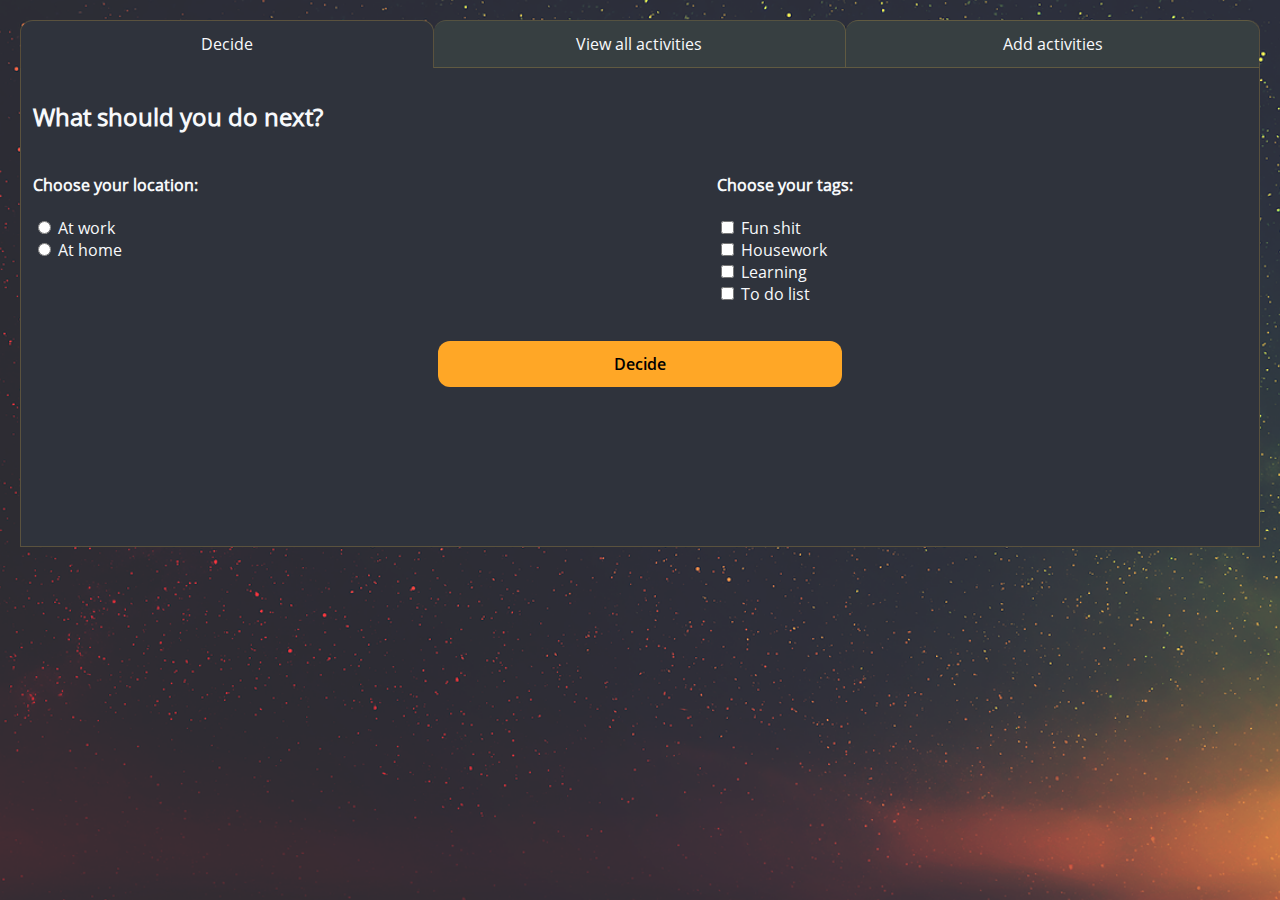
==== index.html @ 4ba5fdc9 "initial commit" ====
<!DOCTYPE html>
<html lang="en" class="secondary-bg">

<head>
    <meta charset="UTF-8">
    <meta name="viewport" content="width=device-width, initial-scale=1.0">
    <title>Document</title>
    <link rel="stylesheet" href="style.css">
</head>

<body>
<div id = "container">
    <nav>
        <ul>
            <li id="decideNavbarLi" class="navbarLi "><a href="#" class="navbarA">Decide</a>
            </li>
            <li id="viewNavbarLi" class="navbarLi "><a href="#" class="navbarA">View
                    all activities</a></li>
            <li id="addNavbarLi" class="navbarLi "><a href="#" class="navbarA">Add
                    activities</a></li>
        </ul>
    </nav>
    <div id = "decideMainDiv" class = "main coloured-border">
        <h2>What should you do next?</h2>
        <div id="locationContainer">
            <h4>Choose your location:</h4>
            <div id="locationRadiosDiv">
                <input type="radio" id="atWorkRadio" class="radios" name="location" value="atWork">
                <label for="atWork">At work</label>
                <br>
                <input type="radio" id="atHomeRadio" class="radios" name="location" value="atHome">
                <label for="atHome">At home</label><br>
            </div>
        </div>


        <div id="tagsContainer">
            <h4>Choose your tags:</h4>
            <div id="tagCheckboxesDiv">
                <input type="checkbox" id="funCheckbox" class="tagCheckboxes" name="funCheckbox" value="fun">
                <label for="fun"> Fun shit</label><br>

                <input type="checkbox" id="houseworkCheckbox" class="tagCheckboxes" name="houseworkCheckbox"
                    value="housework">
                <label for="housework"> Housework</label><br>

                <input type="checkbox" id="learningCheckbox" class="tagCheckboxes" name="learningCheckbox"
                    value="learning">
                <label for="learning"> Learning</label><br>

                <input type="checkbox" id="toDoCheckbox" class="tagCheckboxes" name="toDoCheckbox" value="toDo">
                <label for="toDo"> To do list</label><br>
            </div>
        </div>
        <br>
        <div id=decideButtonDiv>
            <button id="decideButton">Decide</button>
        </div>

        <div id="decision"><br></div>
    </div> <!--decideMainDiv-->

    <div id = "viewActivitiesMainDiv" class = "main coloured-border">
        <div id="viewActivitiesContainer">
            <h2>Your activities</h2>
            <div id = "manageActivitiesDiv">
                <button id = "goToAddActivitiesButton">Add </button>
                <button id = "editActivitiesButton">Edit </button>
                <button id = "clearButton">Clear </button>
            </div>
            <div id="allActivitiesDiv"></div>
        </div>
    </div> <!--viewActivitiesMainDiv-->

    <div id = "addActivitiesMainDiv" class = "main coloured-border">
        <div id = "addActivityDiv">
        <h2 id = "addActivityH2">Add activities</h2>
    
    
        <div id = "addActivityNameDiv">
            <label id = "addActivityNameLabel"for="addActivityNameInput">Activity name:</label>
            <input id = "addActivityNameInput" type = "text">
        </div>
        <div id = addLocationTagsContainer>
        <div id = "addLocationContainer">
            <h4 id = >Location:</h4>
            <input type="checkbox" id="addAtWorkCheckbox" class = "addLocationCheckboxes" name="addLocation" value="addAtWork">
            <label for="addAtWork">At work</label>       
            <br>
            <input type="checkbox" id="addAtHomeCheckbox" class = "addLocationCheckboxes" name="addLocation" value="addAtHome">
            <label for="addAtHome">At home</label>
            <br>
            <input type="checkbox" id="addOtherLocationCheckbox" class = "addLocationCheckboxes" name="addLocation" value="addOtherLocation">
            <label for="addOtherLocation">Other (please enter)</label>
            <input id = "addOtherLocationInput" type = "text" placeholder="e.g. outside">
        </div>
    
    
        <div id = "addTagsContainer">
            <h4>Tags:</h4>
            <input type="checkbox" id="addFunCheckbox" class = "addTagCheckboxes" name="addFunCheckbox" value="addFun">
            <label for="addFun"> Fun stuff</label><br> 
    
            <input type="checkbox" id="addHouseworkCheckbox" class = "addTagCheckboxes" name="addHouseworkCheckbox" value="addHousework">
            <label for="addHousework"> Housework</label><br> 
    
            <input type="checkbox" id="addLearningCheckbox" class = "addTagCheckboxes" name="addLearningCheckbox" value="addLearning">
            <label for="addLearning"> Learning</label><br>  
    
            <input type="checkbox" id="addToDoCheckbox" class = "addTagCheckboxes" name="addToDoCheckbox" value="addToDo">
            <label for="addToDo"> To do list</label><br>  
            <div id = "addOtherTagContainer"></div>
            <input type="checkbox" id="addOtherTagCheckbox" class = "addTagCheckboxes" name="addOtherTagCheckbox" value="addOtherTag">
    
                <label for="addOtherTagCheckbox" id = addOtherTagCheckboxLabel> Other (please enter)</label>
                <input id = "addOtherTagInput" type = "text" placeholder="e.g. relaxing">
            </div>
    
            <br>  
        </div>
    </div>
    
        <div id = "buttonsRow">
            <button id = "saveButton">Save activity</button>
            <button id = "clearFormButton">Clear form</button>
            <div id = "addActivityFeedback"></div>
        </div>
    </div>
</div>  <!-- container -->
    <script src="ltud.js"></script>
</body>

</html>
---- style.css ----
/* *{
    border: solid red 1px;
} */
html{
    background-image: url('images/sky-1281662_1280.jpg');
    background-size: cover;
    background-repeat: no-repeat;
    height: 100%;
}
body{
    height: 95vh;
    padding: 12px;
}

#container{
    display: grid;
    height: 100%;
    grid-template-rows: max-content 50vh;
    
}

a, label, h2, div {
    font-family: OpenSans-Regular;
    color: #f7f9fb;
}

button{
    font-family: OpenSans-SemiBold;
    background-color:  #0677A1;
    border: none;
    padding: 12px;
    font-size: 16px;
    border-radius: 12px;
}

nav{
    grid-row: 1/2;
    grid-column: 1/3;
    background-color: none;
    border-left: solid 1px #BB98444F;
    border-right:  solid 1px #BB98444F;
    border-radius: 12px 12px 0px 0px;
    display: grid;
    grid-template-rows: max-content;
}

nav>ul{
    display: grid;
    list-style-type:none;
    margin: 0px;
    padding: 0px;
    grid-template-columns: repeat(3, 1fr);
}

.coloured-border{
    border:  solid 1px #BB98444F;
}
.navbarLi{
    display: grid;
    justify-content: center;
    border-radius: 12px 12px 0px 0px;
    background-color: #373F41;

}
.navbarA{
    /* margin: 12px; */
    padding: 12px 0px;
}

a{
    text-decoration: none;
}

#decideNavbarLi{
    grid-column: 1/2;
    border-top: solid 1px #BB98444F;
    border-right: solid 1px #BB98444F;
    border-bottom: solid 1px #BB98444F;
}

#viewNavbarLi{
    grid-column: 2/3;
    border-top: solid 1px #977e424f;
    border-right: solid 1px #BB98444F;
    border-bottom: solid 1px #BB98444F;
}

#addNavbarLi{
    grid-column: 3/4;
    border-top: solid 1px #BB98444F;
    border-bottom: solid 1px #BB98444F;
}

.active{
    border-radius: 12px 12px 0px 0px;
    margin: 0px;
    border-bottom: none !important;
    background-color: #2F333C;
    /* padding-top: 12px; */
}

.main{
    display: grid;
    grid-column: 1/3;
    padding: 12px;
    border-top: none !important;
    height: 100%;
    padding-bottom: 16px;
    background-color:  #2F333C;
}

/*************************** Decide ***********************************/
#decideMainDiv{
    grid-template-rows: min-content min-content 0.5fr 2fr;
}

#decideMainDiv > h3{
    grid-row: 1/2;
}

#locationContainer{
    grid-column: 1/2;
    grid-row: 2/3;
}

#tagsContainer{
    grid-column: 2/3;
    grid-row: 2/3;
}

#decideButtonDiv{
    display: grid;
    grid-row: 3/4;
    grid-column: 1/3;
    justify-content: center;
    grid-template-columns: repeat(3, 1fr);
    margin-top: 36px;
}

#decideButton{
    grid-column: 2/3;
    border-radius: 12px;
    background-color: #FFA726;
}

#decision{
    grid-row: 4/5; 
    grid-column: 1/3;
    text-align: center;
    margin: 24px;
}

/****************************** Add activity **************************************/
#addActivitiesMainDiv{
    display: grid;
    grid-template-rows: repeat(4, min-content);
}

#addActivityDiv{
    display: grid;
    grid-column: 1/3;
}

#addActivityh2{
    grid-column: 1/4;
}

#addActivityNameDiv{
    display: grid;
    grid-row: 2/3;
    grid-column: 1/4;
    grid-template-columns: repeat(3, 1fr);
}

#addActivityNameLabel{
    grid-column: 1/2;
}

#addActivityNameInput{
    grid-column: 2/4;
}

#addLocationTagsContainer{
    display: grid;
    grid-column: 1/4;
    grid-template-columns: 1fr 1fr;
}

#addLocationContainer{
    grid-column: 1/2;
}

#addTagsContainer{
    grid-column: 2/3;
}

#addOtherTagContainer{
    display: grid;
    grid-template-columns: max-content min-content min-content;
}

#addOtherTagCheckboxLabel{
    grid-column: 1/2;
    grid-row: 1/2;
}

#buttonsRow{
    display: grid;
    grid-column: 1/3;
    grid-template-columns: 0.5fr 0.5fr 1fr 1fr;
    column-gap: 20px;
    margin-top: 16px;
}

#saveButton{
    grid-column: 1/2;
    background-color: #00E676;
    width: max-content;
}

#clearFormButton{
    grid-column: 2/3;
    background-color: #FF3D00;
    width: max-content;
}

#allActivitiesDiv{
    border: solid black 2px;
}

#addActivityFeedback{
    grid-column: 3/4;
    align-self: center;
}

/****************************** View activities **************************************/

#viewActivitiesContainer{
    display: grid;
    grid-column: 1/3;
    grid-template-rows: min-content min-content auto;
}

#manageActivitiesDiv{
    display: grid;
    column-gap: 20px;
    grid-template-columns: repeat(4, 0.5fr) 1fr 1fr;
    justify-content: space-between;
    padding-bottom: 16px;
}

#manageActivitiesDiv > button{
    grid-row: 1;
}

#goToAddActivitiesButton{
    grid-column: 1;
    background-color: #00E676;
}

#editActivitiesButton{
    grid-column: 2;
    background-color: #FFEE58;
}

#clearButton{
    grid-column: 3;
    background-color: #FF3D00;
}

.activityOl{
    column-count: 3;
}

/*************colours**********************/

.primary-bg{
    background-color:  #2F333C;
}

.primary-dark-bg{
    background-color: #2D2E36; 
}

.accent-bg{
    background-color: #0677A1;
}


.secondary-bg{
    background-color: #373F41;
}

.highlight-bg{
    background-color: #BB7944;
}

.black-bg{
    background-color: #010102;
}

.white-bg{
    background-color: #f7f9fb;
}

.white{
    color: #f7f9fb;
}

/**********fonts***********/

@font-face {
    font-family: OpenSans-Regular;
    src: url(fonts/OpenSans-Regular.ttf);
  }

@font-face {
    font-family: OpenSans-SemiBold;
    src: url(fonts/OpenSans-SemiBold.ttf)
}
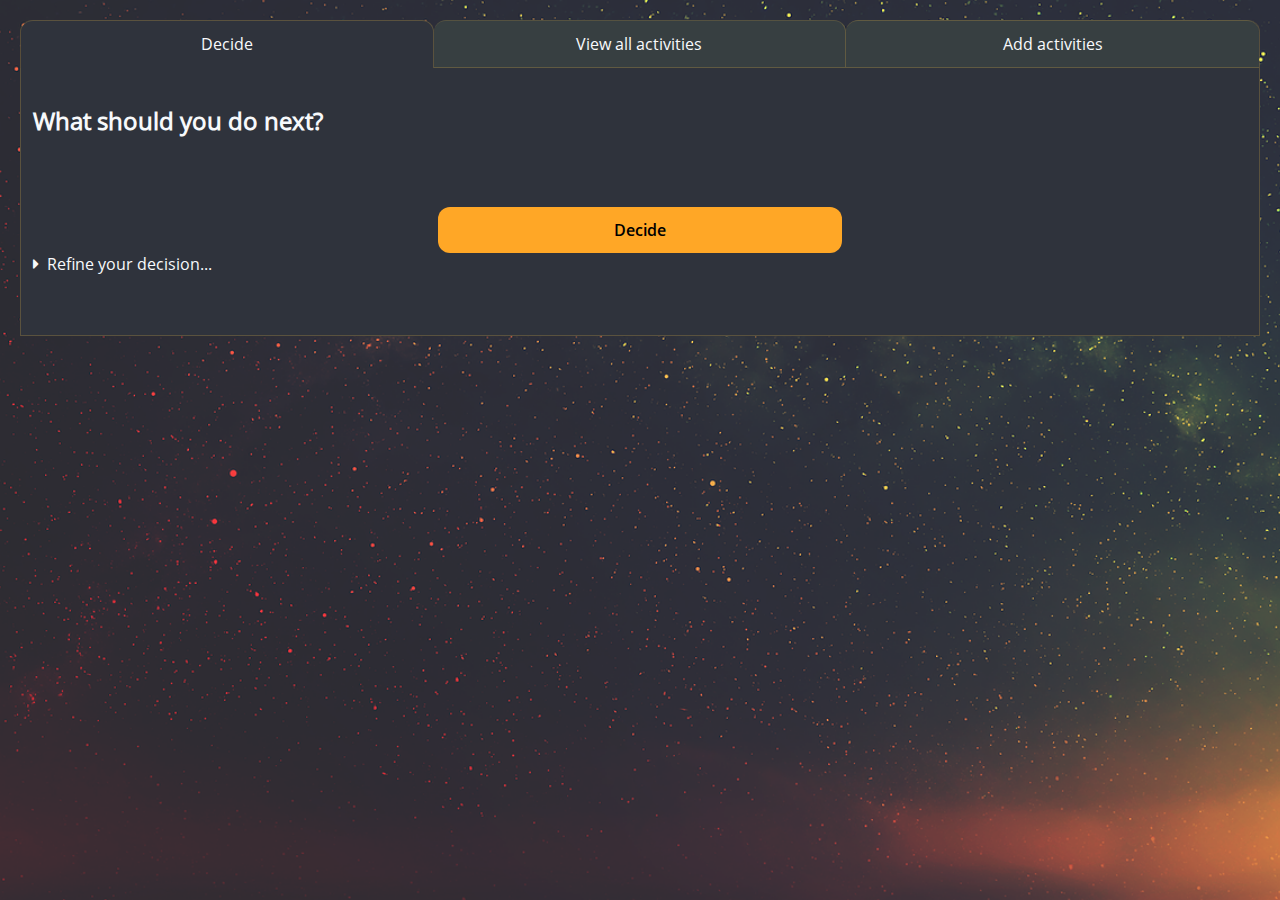
==== commit aae1d2ed: "can now make decisions without requiring location or tags" ====
--- a/index.html
+++ b/index.html
@@ -6,22 +6,28 @@
     <meta name="viewport" content="width=device-width, initial-scale=1.0">
     <title>Document</title>
     <link rel="stylesheet" href="style.css">
+    <link rel="stylesheet" href="fonts/fontawesome-free-5.15.2-web/css/all.css">
 </head>
 
 <body>
 <div id = "container">
     <nav>
         <ul>
-            <li id="decideNavbarLi" class="navbarLi "><a href="#" class="navbarA">Decide</a>
+            <li id="decideNavbarLi" class="navbarLi"><a href="#" class="navbarA">Decide</a>
             </li>
-            <li id="viewNavbarLi" class="navbarLi "><a href="#" class="navbarA">View
+            <li id="viewNavbarLi" class="navbarLi"><a href="#" class="navbarA">View
                     all activities</a></li>
-            <li id="addNavbarLi" class="navbarLi "><a href="#" class="navbarA">Add
+            <li id="addNavbarLi" class="navbarLi"><a href="#" class="navbarA">Add
                     activities</a></li>
         </ul>
     </nav>
     <div id = "decideMainDiv" class = "main coloured-border">
         <h2>What should you do next?</h2>
+        <div id=decideButtonDiv>
+            <button id="decideButton">Decide</button>
+        </div>
+        <div id = "refineDiv"><i id = "refineCaret" class="fas fa-caret-right"></i>&nbsp;&nbsp;Refine your decision...</div>
+        
         <div id="locationContainer">
             <h4>Choose your location:</h4>
             <div id="locationRadiosDiv">
@@ -52,10 +58,7 @@
                 <label for="toDo"> To do list</label><br>
             </div>
         </div>
-        <br>
-        <div id=decideButtonDiv>
-            <button id="decideButton">Decide</button>
-        </div>
+
 
         <div id="decision"><br></div>
     </div> <!--decideMainDiv-->
--- a/style.css
+++ b/style.css
@@ -104,37 +104,34 @@
     grid-column: 1/3;
     padding: 12px;
     border-top: none !important;
-    height: 100%;
+    height: min-content;
     padding-bottom: 16px;
     background-color:  #2F333C;
 }
 
 /*************************** Decide ***********************************/
 #decideMainDiv{
-    grid-template-rows: min-content min-content 0.5fr 2fr;
-}
-
-#decideMainDiv > h3{
-    grid-row: 1/2;
-}
-
-#locationContainer{
-    grid-column: 1/2;
-    grid-row: 2/3;
-}
-
-#tagsContainer{
-    grid-column: 2/3;
-    grid-row: 2/3;
+    grid-template-rows: min-content min-content min-content 0.5fr 2fr;
+}
+
+#decideMainDiv > h2{
+    grid-row: 1;
+    margin: 24px 0px;
+}
+
+#decision{
+    grid-row: 2; 
+    grid-column: 1/3;
+    text-align: center;
+    margin-bottom: 24px;
 }
 
 #decideButtonDiv{
     display: grid;
-    grid-row: 3/4;
+    grid-row: 3;
     grid-column: 1/3;
     justify-content: center;
     grid-template-columns: repeat(3, 1fr);
-    margin-top: 36px;
 }
 
 #decideButton{
@@ -143,11 +140,20 @@
     background-color: #FFA726;
 }
 
-#decision{
-    grid-row: 4/5; 
-    grid-column: 1/3;
-    text-align: center;
-    margin: 24px;
+#refineDiv{
+    grid-row: 4;
+    cursor: pointer;
+}
+
+
+#locationContainer{
+    grid-column: 1/2;
+    grid-row: 5;
+}
+
+#tagsContainer{
+    grid-column: 2/3;
+    grid-row: 5;
 }
 
 /****************************** Add activity **************************************/
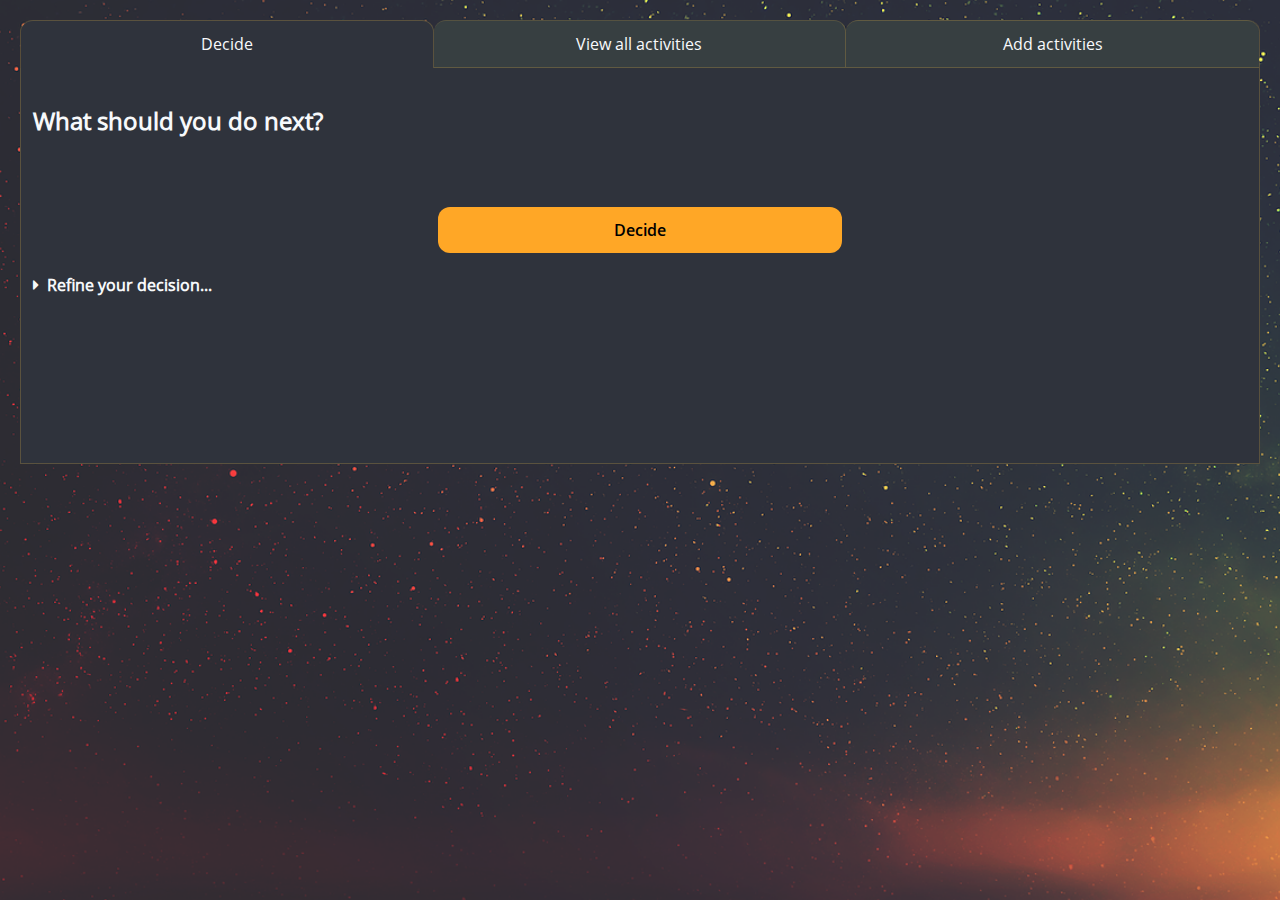
==== commit 5f6d4862: "started making it mobile responsive" ====
--- a/index.html
+++ b/index.html
@@ -6,6 +6,7 @@
     <meta name="viewport" content="width=device-width, initial-scale=1.0">
     <title>Document</title>
     <link rel="stylesheet" href="style.css">
+    <link rel="stylesheet" href="style-mobile.css">    
     <link rel="stylesheet" href="fonts/fontawesome-free-5.15.2-web/css/all.css">
 </head>
 
@@ -26,7 +27,11 @@
         <div id=decideButtonDiv>
             <button id="decideButton">Decide</button>
         </div>
-        <div id = "refineDiv"><i id = "refineCaret" class="fas fa-caret-right"></i>&nbsp;&nbsp;Refine your decision...</div>
+        <div id = "refineDiv">
+            <h4>
+                <i id = "refineCaret" class="fas fa-caret-right"></i>&nbsp;&nbsp;Refine your decision...</div>
+            </h4>
+
         
         <div id="locationContainer">
             <h4>Choose your location:</h4>
--- a/style-mobile.css
+++ b/style-mobile.css
@@ -0,0 +1,355 @@
+@media screen and (max-width: 768px) {
+/* *{
+    border: solid red 1px;
+} */
+html{
+    background-image: url('images/sky-1281662_1280.jpg');
+    background-size: cover;
+    background-repeat: no-repeat;
+    height: 100%;
+}
+body{
+    height: 95vh;
+    padding: 12px;
+    margin: 0px;
+}
+
+#container{
+    display: grid;
+    height: 100%;
+    grid-template-rows: max-content 50vh;
+    
+}
+
+a, label, h2, div {
+    font-family: OpenSans-Regular;
+    color: #f7f9fb;
+}
+
+button{
+    font-family: OpenSans-SemiBold;
+    background-color:  #0677A1;
+    border: none;
+    padding: 12px;
+    font-size: 16px;
+    border-radius: 12px;
+}
+
+nav{
+    grid-row: 1/2;
+    grid-column: 1/3;
+    background-color: none;
+    border-left: solid 1px #BB98444F;
+    border-right:  solid 1px #BB98444F;
+    border-radius: 12px 12px 0px 0px;
+    display: grid;
+    grid-template-rows: max-content;
+}
+
+nav>ul{
+    display: grid;
+    list-style-type:none;
+    margin: 0px;
+    padding: 0px;
+    grid-template-columns: repeat(3, 1fr);
+}
+
+.coloured-border{
+    border:  solid 1px #BB98444F;
+}
+.navbarLi{
+    display: grid;
+    justify-content: center;
+    align-content: center;
+    border-radius: 12px 12px 0px 0px;
+    background-color: #373F41;
+
+}
+.navbarA{
+    /* margin: 12px; */
+    padding: 12px 0px;
+    width: min-content;
+    text-align: center;
+}
+
+a{
+    text-decoration: none;
+}
+
+#decideNavbarLi{
+    grid-column: 1/2;
+    border-top: solid 1px #BB98444F;
+    border-right: solid 1px #BB98444F;
+    border-bottom: solid 1px #BB98444F;
+}
+
+#viewNavbarLi{
+    grid-column: 2/3;
+    border-top: solid 1px #977e424f;
+    border-right: solid 1px #BB98444F;
+    border-bottom: solid 1px #BB98444F;
+}
+
+#addNavbarLi{
+    grid-column: 3/4;
+    border-top: solid 1px #BB98444F;
+    border-bottom: solid 1px #BB98444F;
+}
+
+.active{
+    border-radius: 12px 12px 0px 0px;
+    margin: 0px;
+    border-bottom: none !important;
+    background-color: #2F333C;
+    /* padding-top: 12px; */
+}
+
+.main{
+    display: grid;
+    grid-column: 1/3;
+    padding: 12px;
+    border-top: none !important;
+    height: 80vh;
+    padding-bottom: 16px;
+    background-color:  #2F333C;
+}
+
+/*************************** Decide ***********************************/
+#decideMainDiv{
+    grid-template-rows: min-content min-content min-content 0.5fr 2fr;
+}
+
+#decideMainDiv > h2{
+    grid-row: 1;
+    margin: 24px 0px;
+    width: max-content;
+}
+
+#decision{
+    grid-row: 2; 
+    grid-column: 1/3;
+    text-align: center;
+    margin-bottom: 24px;
+}
+
+#decideButtonDiv{
+    display: grid;
+    grid-row: 3;
+    grid-column: 1/3;
+    justify-content: center;
+    grid-template-columns: repeat(3, 1fr);
+    margin-bottom: 24px;
+}
+
+#decideButton{
+    grid-column: 2/3;
+    border-radius: 12px;
+    background-color: #FFA726;
+}
+
+#refineDiv{
+    grid-row: 4;
+    cursor: pointer;
+}
+
+
+#locationContainer{
+    grid-column: 1/3;
+    grid-row: 5;
+    padding-left: 12px;
+}
+
+#locationRadiosDiv{
+    padding-left: 12px;
+}
+
+#tagsContainer{
+    grid-column: 1/3;
+    grid-row: 6;
+    padding-left: 12px;
+}
+
+#tagCheckboxesDiv{
+    padding-left: 12px;
+}
+/****************************** Add activity **************************************/
+#addActivitiesMainDiv{
+    display: grid;
+    grid-template-rows: repeat(4, min-content);
+}
+
+#addActivityDiv{
+    display: grid;
+    grid-column: 1/3;
+}
+
+#addActivityh2{
+    grid-column: 1/4;
+}
+
+#addActivityNameDiv{
+    display: grid;
+    grid-row: 2/3;
+    grid-column: 1/4;
+    column-gap: 12px;
+    grid-template-columns: max-content max-content;
+}
+
+#addActivityNameLabel{
+    grid-column: 1/2;
+}
+
+#addActivityNameInput{
+    grid-column: 2/4;
+}
+
+#addLocationTagsContainer{
+    display: grid;
+    grid-column: 1/4;
+
+}
+
+#addLocationContainer{
+    grid-column: 1/3;
+    padding-left: 12px;
+}
+
+.addLocationCheckboxes{
+    padding-left: 12px;
+}
+
+#addTagsContainer{
+    grid-column: 1/3;
+    padding-left: 12px;
+}
+
+.addTagCheckboxes{
+    padding-left: 12px;
+}
+
+#addOtherTagContainer{
+    display: grid;
+    grid-template-columns: max-content min-content min-content;
+}
+
+#addOtherTagCheckboxLabel{
+    grid-column: 1/2;
+    grid-row: 1/2;
+}
+
+#buttonsRow{
+    display: grid;
+    grid-template-columns: 1fr 1fr;
+    margin: 32px 0px 20px 12px;
+    width: 100%;
+}
+
+#saveButton{
+    grid-column: 1/2;
+    background-color: #00E676;
+    width: 100%;
+    
+}
+
+#clearFormButton{
+    grid-column: 2/3;
+    background-color: #FF3D00;
+    width: 100%;
+}
+
+#allActivitiesDiv{
+    border: solid black 2px;
+}
+
+#addActivityFeedback{
+    grid-column: 3/4;
+    align-self: center;
+}
+
+/****************************** View activities **************************************/
+
+#viewActivitiesContainer{
+    display: grid;
+    grid-column: 1/3;
+    grid-template-rows: min-content min-content auto;
+}
+
+#manageActivitiesDiv{
+    display: grid;
+    column-gap: 20px;
+    grid-template-columns: repeat(4, 0.5fr) 1fr 1fr;
+    justify-content: space-between;
+    padding-bottom: 16px;
+}
+
+#manageActivitiesDiv > button{
+    grid-row: 1;
+}
+
+#goToAddActivitiesButton{
+    grid-column: 1;
+    background-color: #00E676;
+}
+
+#editActivitiesButton{
+    grid-column: 2;
+    background-color: #FFEE58;
+}
+
+#clearButton{
+    grid-column: 3;
+    background-color: #FF3D00;
+}
+
+.activityOl{
+    column-count: 3;
+}
+
+/*************colours**********************/
+
+.primary-bg{
+    background-color:  #2F333C;
+}
+
+.primary-dark-bg{
+    background-color: #2D2E36; 
+}
+
+.accent-bg{
+    background-color: #0677A1;
+}
+
+
+.secondary-bg{
+    background-color: #373F41;
+}
+
+.highlight-bg{
+    background-color: #BB7944;
+}
+
+.black-bg{
+    background-color: #010102;
+}
+
+.white-bg{
+    background-color: #f7f9fb;
+}
+
+.white{
+    color: #f7f9fb;
+}
+
+/**********fonts***********/
+
+@font-face {
+    font-family: OpenSans-Regular;
+    src: url(fonts/OpenSans-Regular.ttf);
+  }
+
+@font-face {
+    font-family: OpenSans-SemiBold;
+    src: url(fonts/OpenSans-SemiBold.ttf)
+}
+
+}
